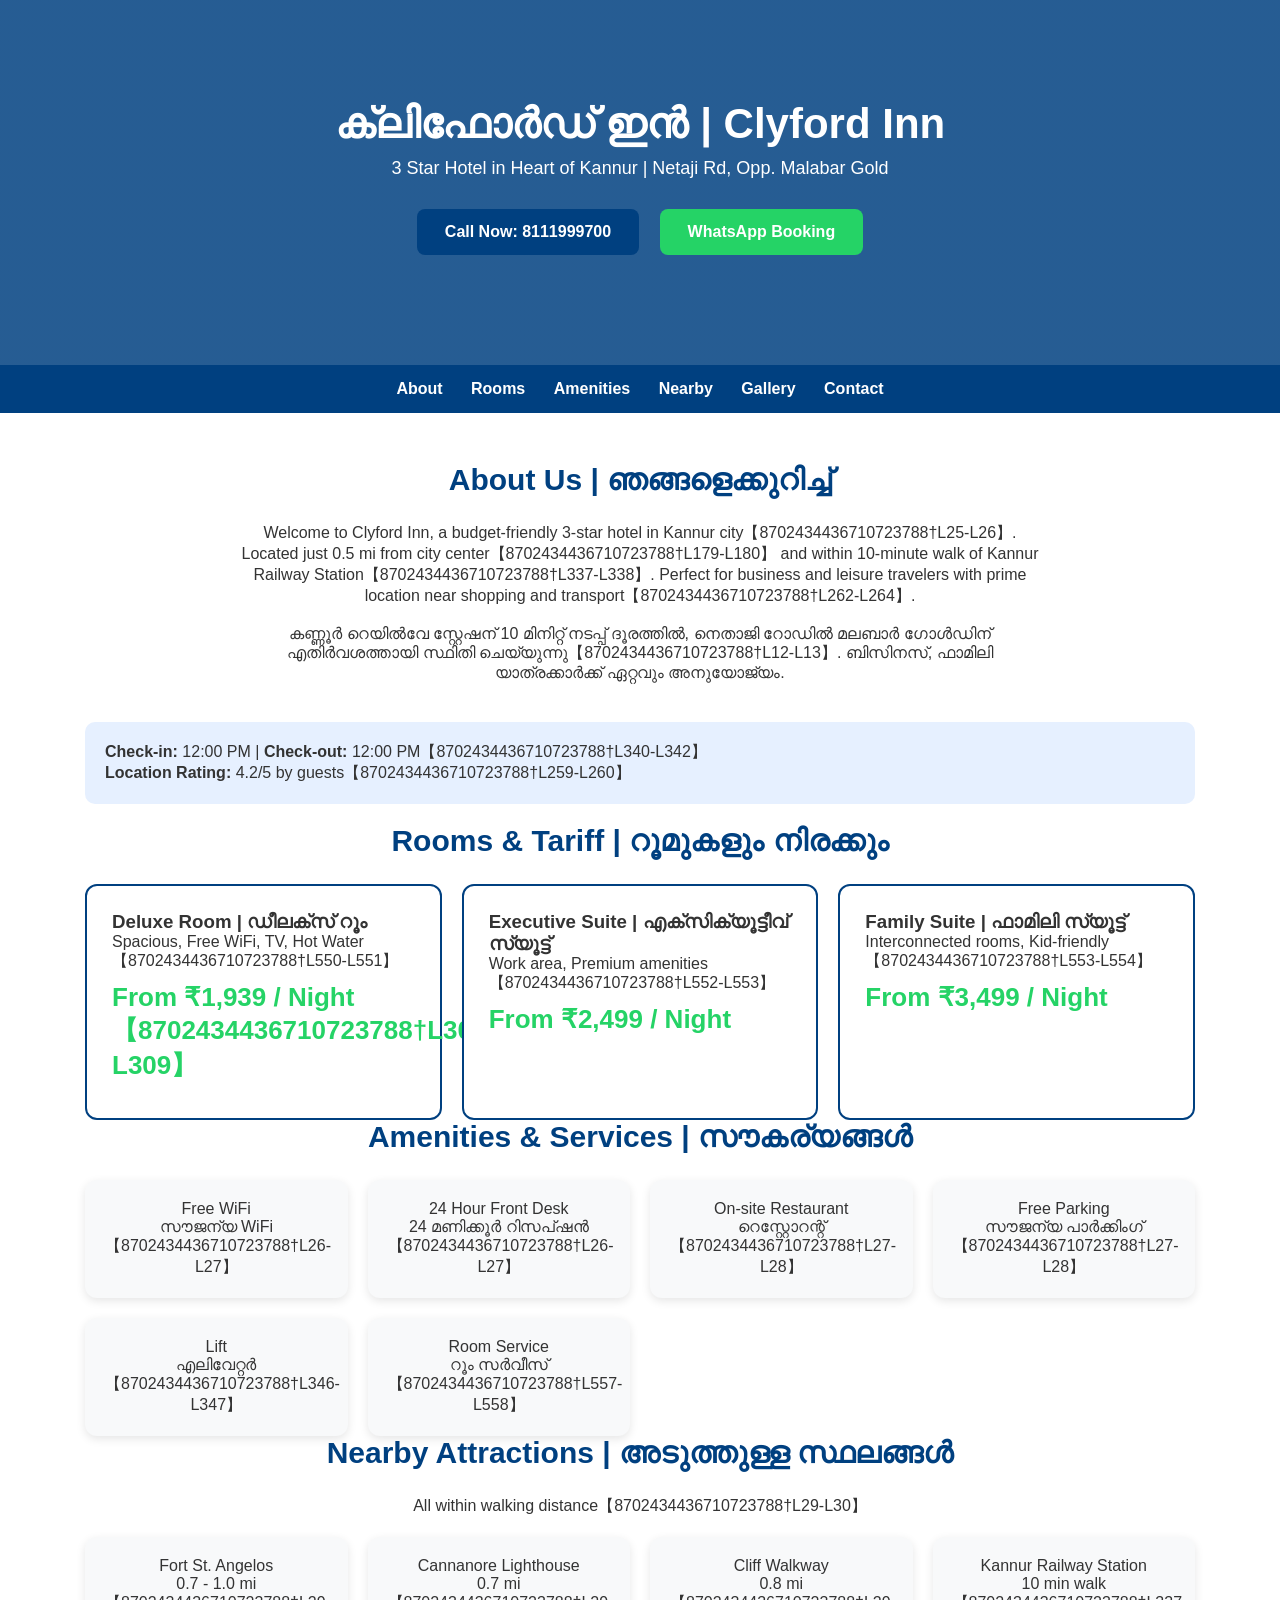
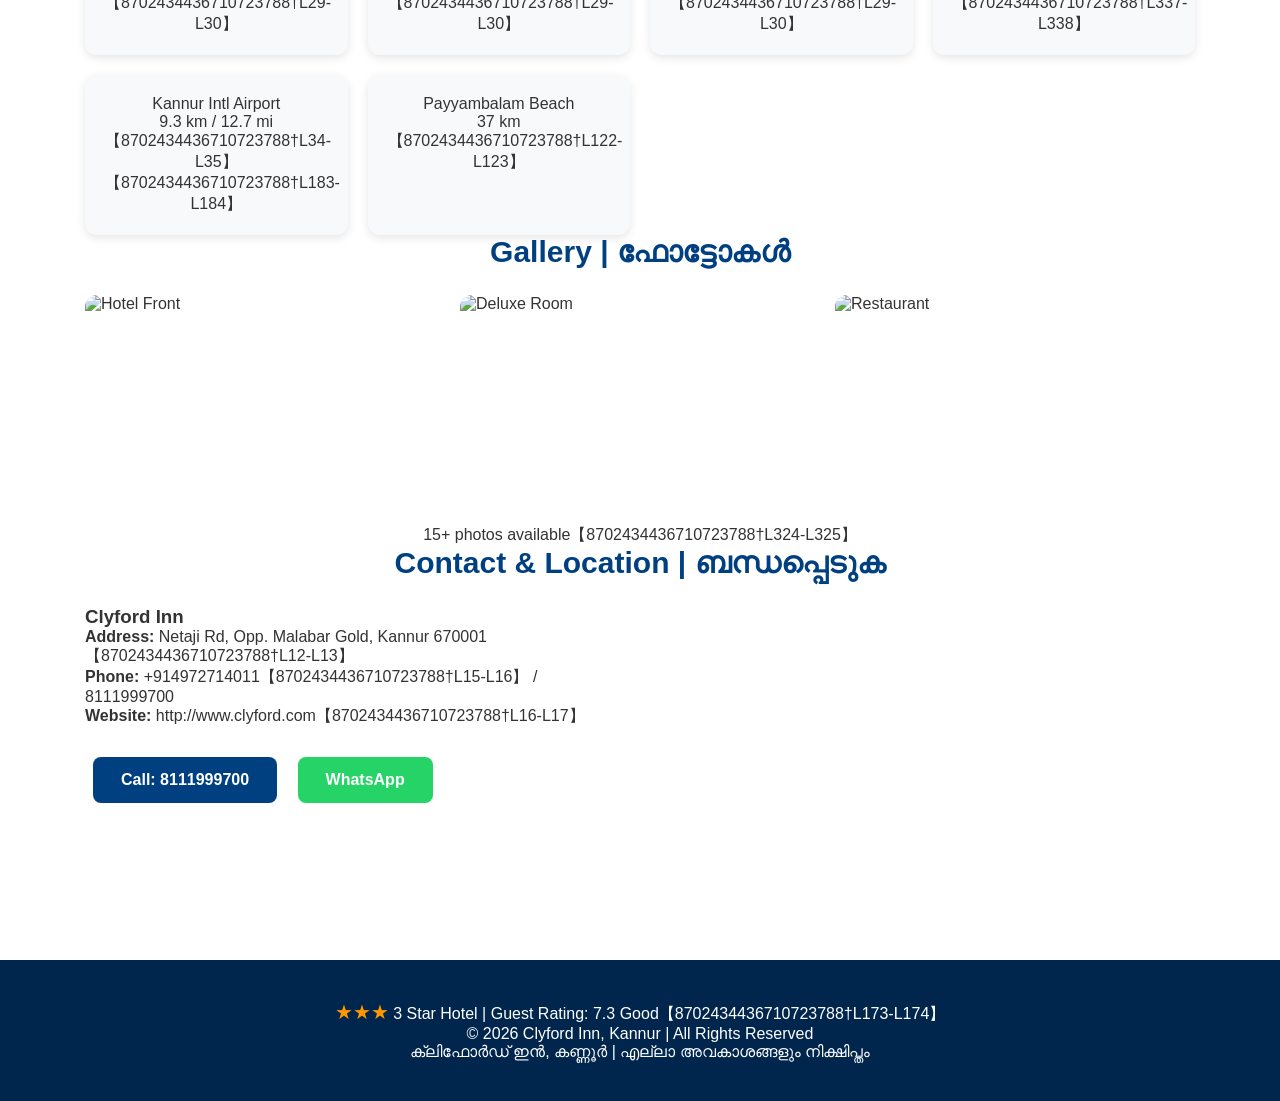
==== Index.html @ 53b177ef "Add initial HTML structure for Clyford Inn website This HTML file contains the complete structure fo" ====
<!DOCTYPE html>
<html lang="en">
<head>
  <meta charset="UTF-8">
  <meta name="viewport" content="width=device-width, initial-scale=1.0">
  <title>Clyford Inn - ക്ലിഫോർഡ് ഇൻ | Best 3 Star Hotel in Kannur</title>
  <meta name="description" content="Clyford Inn Kannur - Budget friendly 3 star hotel near Kannur Railway Station. Free WiFi, Restaurant, Free Parking. Call 8111999700">
  <style>
    * { margin: 0; padding: 0; box-sizing: border-box; }
    body { font-family: 'Segoe UI', Arial, sans-serif; background: #fff; color: #333; }
    header { background: linear-gradient(rgba(0,64,128,0.85), rgba(0,64,128,0.85)), url('https://images.unsplash.com/photo-1566073771259-6a8506099945?w=1400') center/cover; color: white; text-align: center; padding: 100px 20px; }
    header h1 { font-size: 42px; margin-bottom: 10px; }
    header p { font-size: 18px; }
    nav { background: #004080; padding: 15px; text-align: center; position: sticky; top: 0; z-index: 100; }
    nav a { color: white; text-decoration: none; margin: 0 12px; font-weight: bold; }
   .container { max-width: 1150px; margin: auto; padding: 50px 20px; }
    h2 { color: #004080; text-align: center; margin-bottom: 25px; font-size: 30px; }
   .about { text-align: center; font-size: 16px; max-width: 800px; margin: 0 auto 40px; }
   .grid { display: grid; grid-template-columns: repeat(auto-fit, minmax(250px, 1fr)); gap: 20px; }
   .card { background: #f8f9fa; padding: 20px; border-radius: 12px; box-shadow: 0 3px 10px rgba(0,0,0,0.1); text-align: center; }
   .gallery { display: grid; grid-template-columns: repeat(auto-fit, minmax(300px, 1fr)); gap: 15px; }
   .gallery img { width: 100%; border-radius: 12px; height: 220px; object-fit: cover; }
   .room { border: 2px solid #004080; border-radius: 12px; padding: 25px; background: #fff; }
   .price { font-size: 26px; color: #25D366; font-weight: bold; margin: 10px 0; }
   .btn { display: inline-block; padding: 14px 28px; margin: 10px 8px; background: #25D366; color: white; text-decoration: none; border-radius: 8px; font-weight: bold; font-size: 16px; }
   .btn.call { background: #004080; }
   .info-box { background: #e6f0ff; padding: 20px; border-radius: 10px; margin: 20px 0; }
   .map { width: 100%; height: 300px; border: 0; border-radius: 12px; }
    footer { background: #00264d; color: white; text-align: center; padding: 40px 20px; }
   .rating { color: #ff9800; font-size: 20px; }
  </style>
</head>
<body>

<header>
  <h1>ക്ലിഫോർഡ് ഇൻ | Clyford Inn</h1>
  <p>3 Star Hotel in Heart of Kannur | Netaji Rd, Opp. Malabar Gold</p>
  <div style="margin-top:20px;">
    <a href="tel:8111999700" class="btn call">Call Now: 8111999700</a>
    <a href="https://wa.me/918111999700" class="btn">WhatsApp Booking</a>
  </div>
</header>

<nav>
  <a href="#about">About</a>
  <a href="#rooms">Rooms</a>
  <a href="#amenities">Amenities</a>
  <a href="#nearby">Nearby</a>
  <a href="#gallery">Gallery</a>
  <a href="#contact">Contact</a>
</nav>

<div class="container">

  <section id="about">
    <h2>About Us | ഞങ്ങളെക്കുറിച്ച്</h2>
    <p class="about">
      Welcome to Clyford Inn, a budget-friendly 3-star hotel in Kannur city【8702434436710723788†L25-L26】.
      Located just 0.5 mi from city center【8702434436710723788†L179-L180】 and within 10-minute walk of Kannur Railway Station【8702434436710723788†L337-L338】.
      Perfect for business and leisure travelers with prime location near shopping and transport【8702434436710723788†L262-L264】.
      <br><br>
      കണ്ണൂർ റെയിൽവേ സ്റ്റേഷന് 10 മിനിറ്റ് നടപ്പ് ദൂരത്തിൽ, നെതാജി റോഡിൽ മലബാർ ഗോൾഡിന് എതിർവശത്തായി സ്ഥിതി ചെയ്യുന്നു【8702434436710723788†L12-L13】.
      ബിസിനസ്, ഫാമിലി യാത്രക്കാർക്ക് ഏറ്റവും അനുയോജ്യം.
    </p>
    <div class="info-box">
      <b>Check-in:</b> 12:00 PM | <b>Check-out:</b> 12:00 PM【8702434436710723788†L340-L342】
      <br><b>Location Rating:</b> 4.2/5 by guests【8702434436710723788†L259-L260】
    </div>
  </section>

  <section id="rooms">
    <h2>Rooms & Tariff | റൂമുകളും നിരക്കും</h2>
    <div class="grid">
      <div class="room">
        <h3>Deluxe Room | ഡീലക്സ് റൂം</h3>
        <p>Spacious, Free WiFi, TV, Hot Water【8702434436710723788†L550-L551】</p>
        <p class="price">From ₹1,939 / Night【8702434436710723788†L308-L309】</p>
      </div>
      <div class="room">
        <h3>Executive Suite | എക്സിക്യൂട്ടീവ് സ്യൂട്ട്</h3>
        <p>Work area, Premium amenities【8702434436710723788†L552-L553】</p>
        <p class="price">From ₹2,499 / Night</p>
      </div>
      <div class="room">
        <h3>Family Suite | ഫാമിലി സ്യൂട്ട്</h3>
        <p>Interconnected rooms, Kid-friendly【8702434436710723788†L553-L554】</p>
        <p class="price">From ₹3,499 / Night</p>
      </div>
    </div>
  </section>

  <section id="amenities">
    <h2>Amenities & Services | സൗകര്യങ്ങൾ</h2>
    <div class="grid">
      <div class="card">Free WiFi<br>സൗജന്യ WiFi【8702434436710723788†L26-L27】</div>
      <div class="card">24 Hour Front Desk<br>24 മണിക്കൂർ റിസപ്ഷൻ【8702434436710723788†L26-L27】</div>
      <div class="card">On-site Restaurant<br>റെസ്റ്റോറന്റ്【8702434436710723788†L27-L28】</div>
      <div class="card">Free Parking<br>സൗജന്യ പാർക്കിംഗ്【8702434436710723788†L27-L28】</div>
      <div class="card">Lift<br>എലിവേറ്റർ【8702434436710723788†L346-L347】</div>
      <div class="card">Room Service<br>റൂം സർവീസ്【8702434436710723788†L557-L558】</div>
    </div>
  </section>

  <section id="nearby">
    <h2>Nearby Attractions | അടുത്തുള്ള സ്ഥലങ്ങൾ</h2>
    <p style="text-align:center; margin-bottom:20px;">All within walking distance【8702434436710723788†L29-L30】</p>
    <div class="grid">
      <div class="card">Fort St. Angelos<br>0.7 - 1.0 mi【8702434436710723788†L29-L30】</div>
      <div class="card">Cannanore Lighthouse<br>0.7 mi【8702434436710723788†L29-L30】</div>
      <div class="card">Cliff Walkway<br>0.8 mi【8702434436710723788†L29-L30】</div>
      <div class="card">Kannur Railway Station<br>10 min walk【8702434436710723788†L337-L338】</div>
      <div class="card">Kannur Intl Airport<br>9.3 km / 12.7 mi【8702434436710723788†L34-L35】【8702434436710723788†L183-L184】</div>
      <div class="card">Payyambalam Beach<br>37 km【8702434436710723788†L122-L123】</div>
    </div>
  </section>

  <section id="gallery">
    <h2>Gallery | ഫോട്ടോകൾ</h2>
    <div class="gallery">
      <img src="https://images.unsplash.com/photo-1566073771259-6a8506099945?w=600" alt="Hotel Front">
      <img src="https://images.unsplash.com/photo-1590490360182-c33d57733427?w=600" alt="Deluxe Room">
      <img src="https://images.unsplash.com/photo-1578683010236-d716f9a3f461?w=600" alt="Restaurant">
    </div>
    <p style="text-align:center; margin-top:10px;">15+ photos available【8702434436710723788†L324-L325】</p>
  </section>

  <section id="contact">
    <h2>Contact & Location | ബന്ധപ്പെടുക</h2>
    <div class="grid">
      <div>
        <h3>Clyford Inn</h3>
        <p><b>Address:</b> Netaji Rd, Opp. Malabar Gold, Kannur 670001【8702434436710723788†L12-L13】</p>
        <p><b>Phone:</b> +914972714011【8702434436710723788†L15-L16】 / 8111999700</p>
        <p><b>Website:</b> http://www.clyford.com【8702434436710723788†L16-L17】</p>
        <div style="margin-top:20px;">
          <a href="tel:8111999700" class="btn call">Call: 8111999700</a>
          <a href="https://wa.me/918111999700" class="btn">WhatsApp</a>
        </div>
      </div>
      <div>
        <iframe class="map" src="https://www.google.com/maps?q=11.868027,75.365424&z=15&output=embed"></iframe>
      </div>
    </div>
  </section>

</div>

<footer>
  <p><span class="rating">★★★</span> 3 Star Hotel | Guest Rating: 7.3 Good【8702434436710723788†L173-L174】</p>
  <p>© 2026 Clyford Inn, Kannur | All Rights Reserved</p>
  <p>ക്ലിഫോർഡ് ഇൻ, കണ്ണൂർ | എല്ലാ അവകാശങ്ങളും നിക്ഷിപ്തം</p>
</footer>

</body>
          </html>
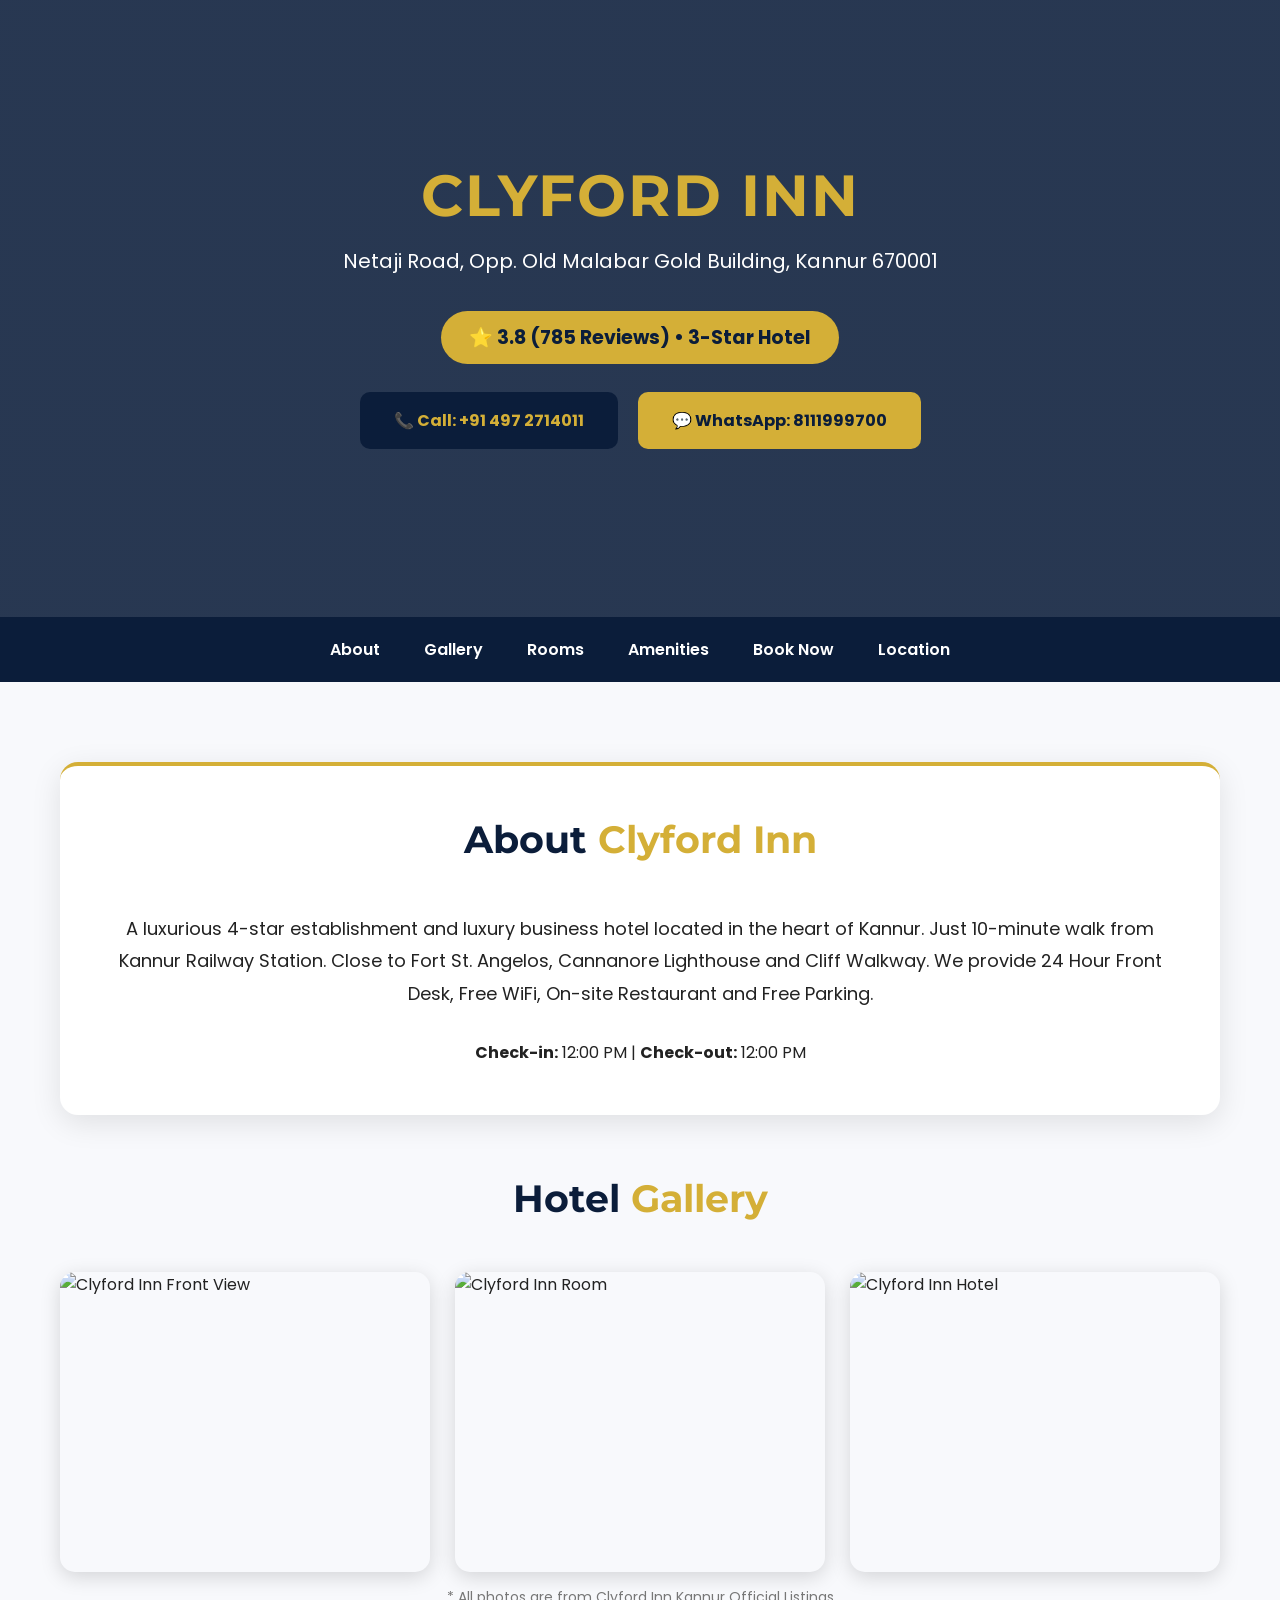
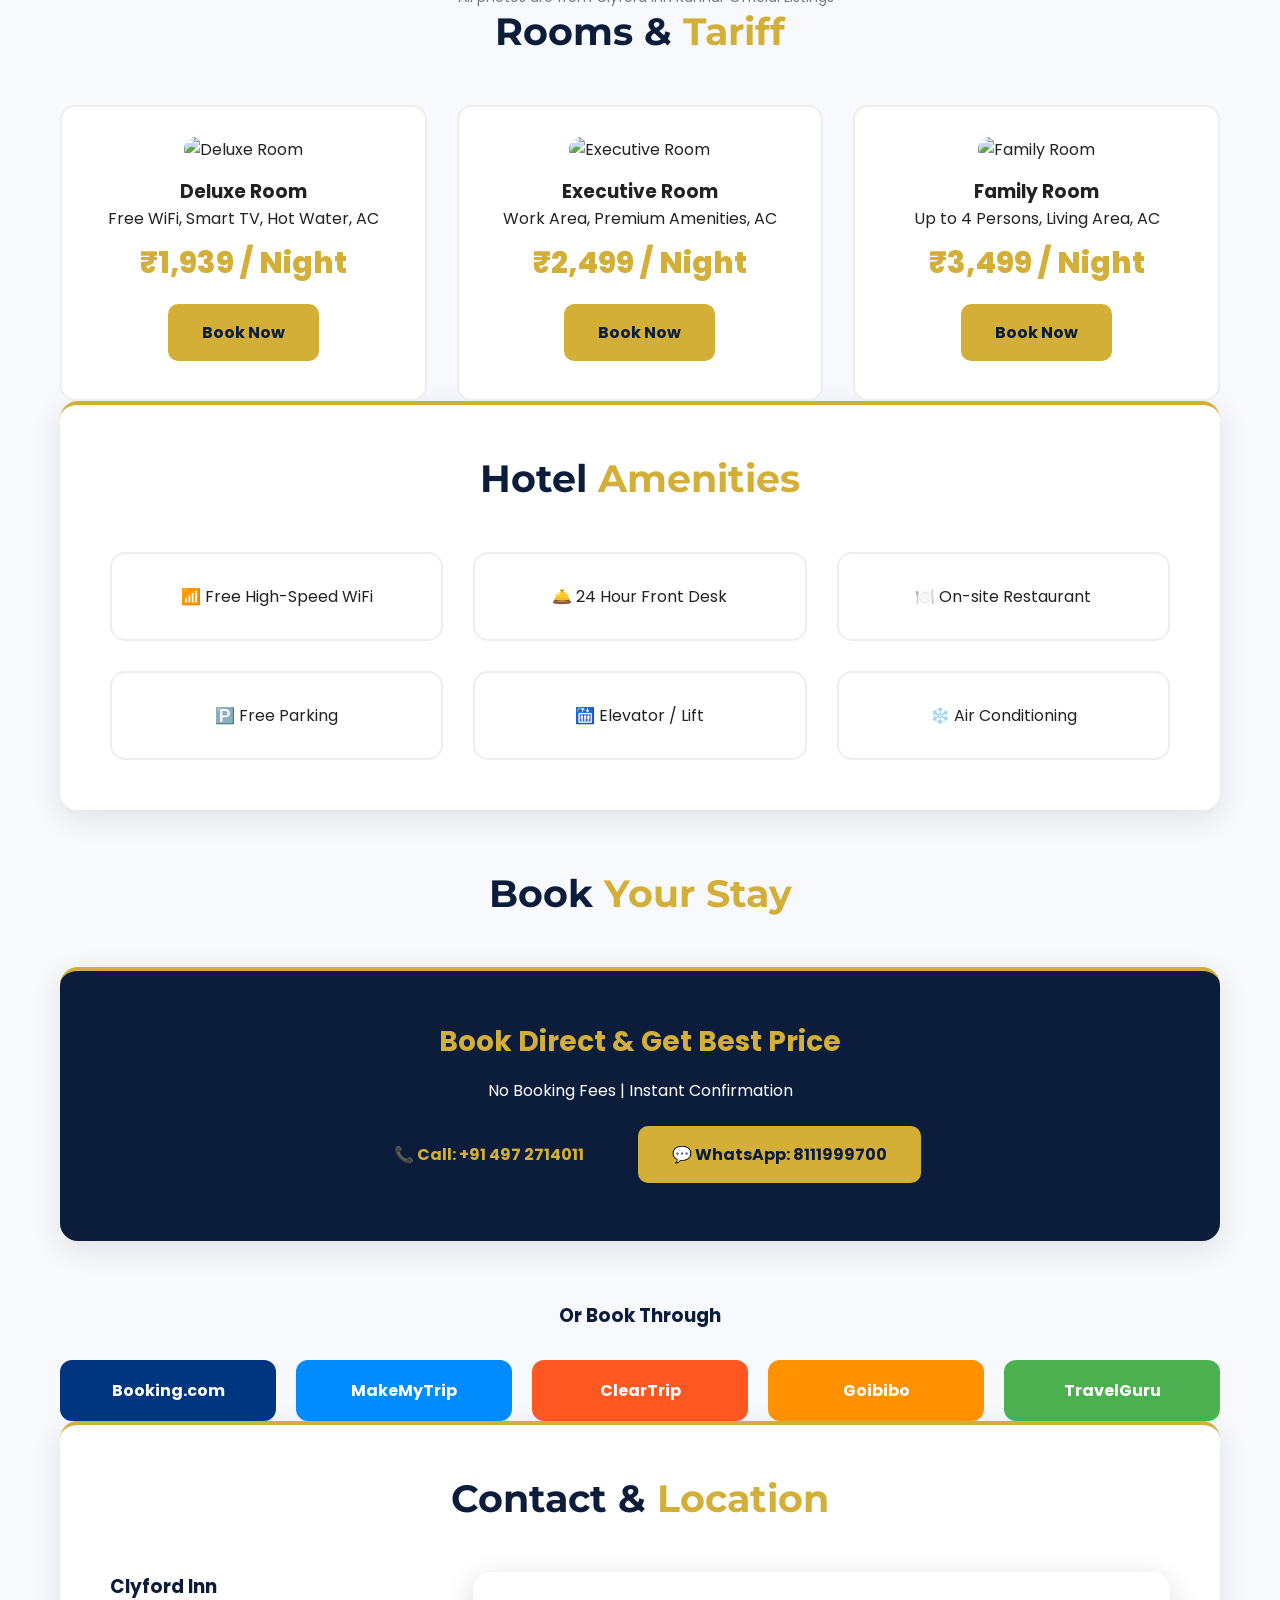
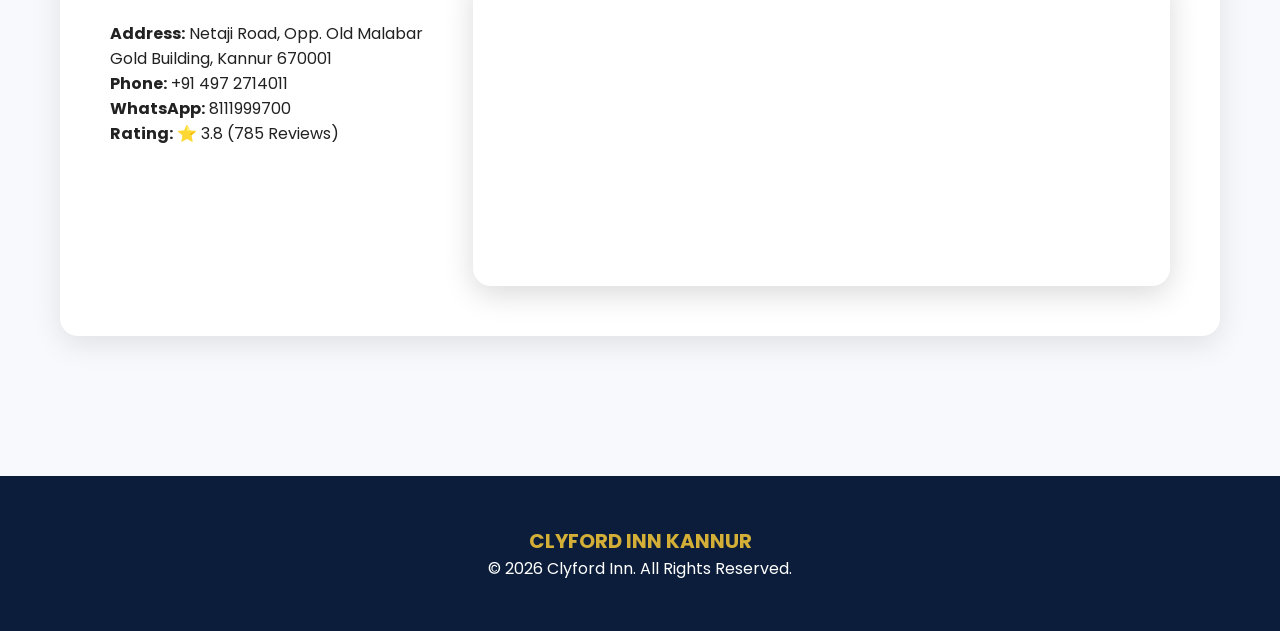
==== commit cb7ea462: "Add initial HTML structure for Clyford Inn website" ====
--- a/Index.html
+++ b/Index.html
@@ -3,142 +3,173 @@
 <head>
   <meta charset="UTF-8">
   <meta name="viewport" content="width=device-width, initial-scale=1.0">
-  <title>Clyford Inn - ക്ലിഫോർഡ് ഇൻ | Best 3 Star Hotel in Kannur</title>
-  <meta name="description" content="Clyford Inn Kannur - Budget friendly 3 star hotel near Kannur Railway Station. Free WiFi, Restaurant, Free Parking. Call 8111999700">
+  <title>Clyford Inn Kannur - 3.8⭐ 3 Star Hotel | Official Website</title>
+  <link href="https://fonts.googleapis.com/css2?family=Montserrat:wght@800&family=Poppins:wght@400;600;700&display=swap" rel="stylesheet">
   <style>
+    :root {
+      --navy: #0B1D3A;
+      --gold: #D4AF37;
+      --bg: #F8F9FC;
+    }
     * { margin: 0; padding: 0; box-sizing: border-box; }
-    body { font-family: 'Segoe UI', Arial, sans-serif; background: #fff; color: #333; }
-    header { background: linear-gradient(rgba(0,64,128,0.85), rgba(0,64,128,0.85)), url('https://images.unsplash.com/photo-1566073771259-6a8506099945?w=1400') center/cover; color: white; text-align: center; padding: 100px 20px; }
-    header h1 { font-size: 42px; margin-bottom: 10px; }
-    header p { font-size: 18px; }
-    nav { background: #004080; padding: 15px; text-align: center; position: sticky; top: 0; z-index: 100; }
-    nav a { color: white; text-decoration: none; margin: 0 12px; font-weight: bold; }
-   .container { max-width: 1150px; margin: auto; padding: 50px 20px; }
-    h2 { color: #004080; text-align: center; margin-bottom: 25px; font-size: 30px; }
-   .about { text-align: center; font-size: 16px; max-width: 800px; margin: 0 auto 40px; }
-   .grid { display: grid; grid-template-columns: repeat(auto-fit, minmax(250px, 1fr)); gap: 20px; }
-   .card { background: #f8f9fa; padding: 20px; border-radius: 12px; box-shadow: 0 3px 10px rgba(0,0,0,0.1); text-align: center; }
-   .gallery { display: grid; grid-template-columns: repeat(auto-fit, minmax(300px, 1fr)); gap: 15px; }
-   .gallery img { width: 100%; border-radius: 12px; height: 220px; object-fit: cover; }
-   .room { border: 2px solid #004080; border-radius: 12px; padding: 25px; background: #fff; }
-   .price { font-size: 26px; color: #25D366; font-weight: bold; margin: 10px 0; }
-   .btn { display: inline-block; padding: 14px 28px; margin: 10px 8px; background: #25D366; color: white; text-decoration: none; border-radius: 8px; font-weight: bold; font-size: 16px; }
-   .btn.call { background: #004080; }
-   .info-box { background: #e6f0ff; padding: 20px; border-radius: 10px; margin: 20px 0; }
-   .map { width: 100%; height: 300px; border: 0; border-radius: 12px; }
-    footer { background: #00264d; color: white; text-align: center; padding: 40px 20px; }
-   .rating { color: #ff9800; font-size: 20px; }
+    body { font-family: 'Poppins', sans-serif; background: var(--bg); color: #222; }
+
+    header {
+      background: linear-gradient(rgba(11,29,58,0.88), rgba(11,29,58,0.88)), url('https://r1imghtlak.mmtcdn.com/c4d95e38115c11e8baf40a9df65c8753.jpg') center/cover;
+      color: white; text-align: center; padding: 160px 20px;
+    }
+    header h1 { font-family: 'Montserrat', sans-serif; font-size: 58px; color: var(--gold); letter-spacing: 2px; }
+    .address { font-size: 20px; margin: 15px 0; }
+   .rating-badge { background: var(--gold); color: var(--navy); display: inline-block; padding: 12px 28px; border-radius: 50px; font-weight: 700; font-size: 19px; margin: 20px 0; }
+
+    nav { background: var(--navy); padding: 20px; text-align: center; position: sticky; top: 0; z-index: 100; }
+    nav a { color: white; text-decoration: none; margin: 0 20px; font-weight: 600; font-size: 16px; }
+    nav a:hover { color: var(--gold); }
+
+   .container { max-width: 1200px; margin: auto; padding: 80px 20px; }
+    h2 { font-family: 'Montserrat', sans-serif; color: var(--navy); text-align: center; margin-bottom: 50px; font-size: 38px; }
+    h2 span { color: var(--gold); }
+
+   .section { background: white; padding: 50px; border-radius: 18px; box-shadow: 0 8px 30px rgba(0,0,0,0.1); margin-bottom: 60px; border-top: 4px solid var(--gold); }
+
+   .gallery { display: grid; grid-template-columns: repeat(auto-fit, minmax(340px, 1fr)); gap: 25px; }
+   .gallery img { width: 100%; height: 300px; object-fit: cover; border-radius: 15px; box-shadow: 0 5px 20px rgba(0,0,0,0.15); }
+   .photo-note { text-align: center; font-size: 14px; color: #777; margin-top: 15px; }
+
+   .grid-3 { display: grid; grid-template-columns: repeat(auto-fit, minmax(300px, 1fr)); gap: 30px; }
+   .card { background: white; padding: 30px; border-radius: 15px; border: 2px solid #EEE; text-align: center; }
+
+   .room-card img { width: 100%; height: 230px; object-fit: cover; border-radius: 12px; margin-bottom: 15px; }
+   .price { font-size: 30px; color: var(--gold); font-weight: 800; margin: 10px 0; }
+
+   .btn { display: inline-block; padding: 16px 34px; margin: 8px; background: var(--gold); color: var(--navy); text-decoration: none; border-radius: 10px; font-weight: 700; font-size: 16px; }
+   .btn.call { background: var(--navy); color: var(--gold); }
+
+   .booking-grid { display: grid; grid-template-columns: repeat(auto-fit, minmax(200px, 1fr)); gap: 20px; }
+   .book-btn { padding: 18px; border-radius: 12px; text-align: center; font-weight: 700; color: white; text-decoration: none; }
+
+   .map-container { position: relative; padding-bottom: 45%; height: 0; overflow: hidden; border-radius: 18px; box-shadow: 0 8px 30px rgba(0,0,0,0.15); }
+   .map-container iframe { position: absolute; top: 0; left: 0; width: 100%; height: 100%; border: 0; }
+
+    footer { background: var(--navy); color: white; text-align: center; padding: 50px 20px; }
   </style>
 </head>
 <body>
 
 <header>
-  <h1>ക്ലിഫോർഡ് ഇൻ | Clyford Inn</h1>
-  <p>3 Star Hotel in Heart of Kannur | Netaji Rd, Opp. Malabar Gold</p>
-  <div style="margin-top:20px;">
-    <a href="tel:8111999700" class="btn call">Call Now: 8111999700</a>
-    <a href="https://wa.me/918111999700" class="btn">WhatsApp Booking</a>
-  </div>
+  <h1>CLYFORD INN</h1>
+  <p class="address">Netaji Road, Opp. Old Malabar Gold Building, Kannur 670001</p>
+  <div class="rating-badge">⭐ 3.8 (785 Reviews) • 3-Star Hotel</div><br>
+  <a href="tel:4972714011" class="btn call">📞 Call: +91 497 2714011</a>
+  <a href="https://wa.me/918111999700" class="btn">💬 WhatsApp: 8111999700</a>
 </header>
 
 <nav>
   <a href="#about">About</a>
+  <a href="#gallery">Gallery</a>
   <a href="#rooms">Rooms</a>
   <a href="#amenities">Amenities</a>
-  <a href="#nearby">Nearby</a>
-  <a href="#gallery">Gallery</a>
-  <a href="#contact">Contact</a>
+  <a href="#book">Book Now</a>
+  <a href="#contact">Location</a>
 </nav>
 
 <div class="container">
 
-  <section id="about">
-    <h2>About Us | ഞങ്ങളെക്കുറിച്ച്</h2>
-    <p class="about">
-      Welcome to Clyford Inn, a budget-friendly 3-star hotel in Kannur city【8702434436710723788†L25-L26】.
-      Located just 0.5 mi from city center【8702434436710723788†L179-L180】 and within 10-minute walk of Kannur Railway Station【8702434436710723788†L337-L338】.
-      Perfect for business and leisure travelers with prime location near shopping and transport【8702434436710723788†L262-L264】.
-      <br><br>
-      കണ്ണൂർ റെയിൽവേ സ്റ്റേഷന് 10 മിനിറ്റ് നടപ്പ് ദൂരത്തിൽ, നെതാജി റോഡിൽ മലബാർ ഗോൾഡിന് എതിർവശത്തായി സ്ഥിതി ചെയ്യുന്നു【8702434436710723788†L12-L13】.
-      ബിസിനസ്, ഫാമിലി യാത്രക്കാർക്ക് ഏറ്റവും അനുയോജ്യം.
+  <section id="about" class="section">
+    <h2>About <span>Clyford Inn</span></h2>
+    <p style="text-align:center; font-size:18px; line-height:1.8;">
+      A luxurious 4-star establishment and luxury business hotel located in the heart of Kannur.
+      Just 10-minute walk from Kannur Railway Station.
+      Close to Fort St. Angelos, Cannanore Lighthouse and Cliff Walkway.
+      We provide 24 Hour Front Desk, Free WiFi, On-site Restaurant and Free Parking.
     </p>
-    <div class="info-box">
-      <b>Check-in:</b> 12:00 PM | <b>Check-out:</b> 12:00 PM【8702434436710723788†L340-L342】
-      <br><b>Location Rating:</b> 4.2/5 by guests【8702434436710723788†L259-L260】
+    <div style="margin-top:30px; text-align:center;">
+      <p><b>Check-in:</b> 12:00 PM | <b>Check-out:</b> 12:00 PM</p>
     </div>
   </section>
 
+  <section id="gallery">
+    <h2>Hotel <span>Gallery</span></h2>
+    <div class="gallery">
+      <img src="https://r1imghtlak.mmtcdn.com/c4d95e38115c11e8baf40a9df65c8753.jpg" alt="Clyford Inn Front View">
+      <img src="https://r1imghtlak.mmtcdn.com/bbb82b8aa5fe11e9aba90242ac110003.jpg" alt="Clyford Inn Room">
+      <img src="https://r2imghtlak.mmtcdn.com/r2-mmt-htl-image/flyfish/raw/NH26192325569650/QS1042/QS1042-Q1/1716440536246.jpeg" alt="Clyford Inn Hotel">
+    </div>
+    <p class="photo-note">* All photos are from Clyford Inn Kannur Official Listings</p>
+  </section>
+
   <section id="rooms">
-    <h2>Rooms & Tariff | റൂമുകളും നിരക്കും</h2>
-    <div class="grid">
-      <div class="room">
-        <h3>Deluxe Room | ഡീലക്സ് റൂം</h3>
-        <p>Spacious, Free WiFi, TV, Hot Water【8702434436710723788†L550-L551】</p>
-        <p class="price">From ₹1,939 / Night【8702434436710723788†L308-L309】</p>
+    <h2>Rooms & <span>Tariff</span></h2>
+    <div class="grid-3">
+      <div class="card room-card">
+        <img src="https://r1imghtlak.mmtcdn.com/bbb82b8aa5fe11e9aba90242ac110003.jpg" alt="Deluxe Room">
+        <h3>Deluxe Room</h3>
+        <p>Free WiFi, Smart TV, Hot Water, AC</p>
+        <p class="price">₹1,939 / Night</p>
+        <a href="tel:4972714011" class="btn">Book Now</a>
       </div>
-      <div class="room">
-        <h3>Executive Suite | എക്സിക്യൂട്ടീവ് സ്യൂട്ട്</h3>
-        <p>Work area, Premium amenities【8702434436710723788†L552-L553】</p>
-        <p class="price">From ₹2,499 / Night</p>
+      <div class="card room-card">
+        <img src="https://r2imghtlak.mmtcdn.com/r2-mmt-htl-image/flyfish/raw/NH26192325569650/QS1042/QS1042-Q1/1716440536246.jpeg" alt="Executive Room">
+        <h3>Executive Room</h3>
+        <p>Work Area, Premium Amenities, AC</p>
+        <p class="price">₹2,499 / Night</p>
+        <a href="tel:4972714011" class="btn">Book Now</a>
       </div>
-      <div class="room">
-        <h3>Family Suite | ഫാമിലി സ്യൂട്ട്</h3>
-        <p>Interconnected rooms, Kid-friendly【8702434436710723788†L553-L554】</p>
-        <p class="price">From ₹3,499 / Night</p>
+      <div class="card room-card">
+        <img src="https://r1imghtlak.mmtcdn.com/c4d95e38115c11e8baf40a9df65c8753.jpg" alt="Family Room">
+        <h3>Family Room</h3>
+        <p>Up to 4 Persons, Living Area, AC</p>
+        <p class="price">₹3,499 / Night</p>
+        <a href="tel:4972714011" class="btn">Book Now</a>
       </div>
     </div>
   </section>
 
-  <section id="amenities">
-    <h2>Amenities & Services | സൗകര്യങ്ങൾ</h2>
-    <div class="grid">
-      <div class="card">Free WiFi<br>സൗജന്യ WiFi【8702434436710723788†L26-L27】</div>
-      <div class="card">24 Hour Front Desk<br>24 മണിക്കൂർ റിസപ്ഷൻ【8702434436710723788†L26-L27】</div>
-      <div class="card">On-site Restaurant<br>റെസ്റ്റോറന്റ്【8702434436710723788†L27-L28】</div>
-      <div class="card">Free Parking<br>സൗജന്യ പാർക്കിംഗ്【8702434436710723788†L27-L28】</div>
-      <div class="card">Lift<br>എലിവേറ്റർ【8702434436710723788†L346-L347】</div>
-      <div class="card">Room Service<br>റൂം സർവീസ്【8702434436710723788†L557-L558】</div>
+  <section id="amenities" class="section">
+    <h2>Hotel <span>Amenities</span></h2>
+    <div class="grid-3">
+      <div class="card">📶 Free High-Speed WiFi</div>
+      <div class="card">🛎️ 24 Hour Front Desk</div>
+      <div class="card">🍽️ On-site Restaurant</div>
+      <div class="card">🅿️ Free Parking</div>
+      <div class="card">🛗 Elevator / Lift</div>
+      <div class="card">❄️ Air Conditioning</div>
     </div>
   </section>
 
-  <section id="nearby">
-    <h2>Nearby Attractions | അടുത്തുള്ള സ്ഥലങ്ങൾ</h2>
-    <p style="text-align:center; margin-bottom:20px;">All within walking distance【8702434436710723788†L29-L30】</p>
-    <div class="grid">
-      <div class="card">Fort St. Angelos<br>0.7 - 1.0 mi【8702434436710723788†L29-L30】</div>
-      <div class="card">Cannanore Lighthouse<br>0.7 mi【8702434436710723788†L29-L30】</div>
-      <div class="card">Cliff Walkway<br>0.8 mi【8702434436710723788†L29-L30】</div>
-      <div class="card">Kannur Railway Station<br>10 min walk【8702434436710723788†L337-L338】</div>
-      <div class="card">Kannur Intl Airport<br>9.3 km / 12.7 mi【8702434436710723788†L34-L35】【8702434436710723788†L183-L184】</div>
-      <div class="card">Payyambalam Beach<br>37 km【8702434436710723788†L122-L123】</div>
+  <section id="book">
+    <h2>Book <span>Your Stay</span></h2>
+    <div class="section" style="background:var(--navy); color:white; text-align:center;">
+      <h3 style="color:var(--gold); font-size:28px;">Book Direct & Get Best Price</h3>
+      <p style="margin:15px 0;">No Booking Fees | Instant Confirmation</p>
+      <a href="tel:4972714011" class="btn call">📞 Call: +91 497 2714011</a>
+      <a href="https://wa.me/918111999700" class="btn">💬 WhatsApp: 8111999700</a>
+    </div>
+
+    <h3 style="text-align:center; margin: 50px 0 30px 0; color:var(--navy);">Or Book Through</h3>
+    <div class="booking-grid">
+      <a href="https://www.booking.com/hotel/in/clyford-inn-kannur.html" target="_blank" class="book-btn" style="background:#003580;">Booking.com</a>
+      <a href="https://www.makemytrip.com/hotels/clyford_inn-details-kannur.html" target="_blank" class="book-btn" style="background:#008CFF;">MakeMyTrip</a>
+      <a href="https://www.cleartrip.com/hotels/kannur/clyford-inn" target="_blank" class="book-btn" style="background:#FF5722;">ClearTrip</a>
+      <a href="https://www.goibibo.com/hotels/clyford-inn-hotel-in-kannur-1388907/" target="_blank" class="book-btn" style="background:#FF9000;">Goibibo</a>
+      <a href="https://www.travelguru.com/hotels/kannur/clyford-inn" target="_blank" class="book-btn" style="background:#4CAF50;">TravelGuru</a>
     </div>
   </section>
 
-  <section id="gallery">
-    <h2>Gallery | ഫോട്ടോകൾ</h2>
-    <div class="gallery">
-      <img src="https://images.unsplash.com/photo-1566073771259-6a8506099945?w=600" alt="Hotel Front">
-      <img src="https://images.unsplash.com/photo-1590490360182-c33d57733427?w=600" alt="Deluxe Room">
-      <img src="https://images.unsplash.com/photo-1578683010236-d716f9a3f461?w=600" alt="Restaurant">
-    </div>
-    <p style="text-align:center; margin-top:10px;">15+ photos available【8702434436710723788†L324-L325】</p>
-  </section>
-
-  <section id="contact">
-    <h2>Contact & Location | ബന്ധപ്പെടുക</h2>
-    <div class="grid">
+  <section id="contact" class="section">
+    <h2>Contact & <span>Location</span></h2>
+    <div class="grid-3">
       <div>
-        <h3>Clyford Inn</h3>
-        <p><b>Address:</b> Netaji Rd, Opp. Malabar Gold, Kannur 670001【8702434436710723788†L12-L13】</p>
-        <p><b>Phone:</b> +914972714011【8702434436710723788†L15-L16】 / 8111999700</p>
-        <p><b>Website:</b> http://www.clyford.com【8702434436710723788†L16-L17】</p>
-        <div style="margin-top:20px;">
-          <a href="tel:8111999700" class="btn call">Call: 8111999700</a>
-          <a href="https://wa.me/918111999700" class="btn">WhatsApp</a>
+        <h3 style="color:var(--navy); margin-bottom:20px;">Clyford Inn</h3>
+        <p><b>Address:</b> Netaji Road, Opp. Old Malabar Gold Building, Kannur 670001</p>
+        <p><b>Phone:</b> +91 497 2714011</p>
+        <p><b>WhatsApp:</b> 8111999700</p>
+        <p><b>Rating:</b> ⭐ 3.8 (785 Reviews)</p>
+      </div>
+      <div style="grid-column: span 2;">
+        <div class="map-container">
+          <iframe src="https://www.google.com/maps?q=Clyford+Inn+Netaji+Road+Kannur&z=16&output=embed"></iframe>
         </div>
-      </div>
-      <div>
-        <iframe class="map" src="https://www.google.com/maps?q=11.868027,75.365424&z=15&output=embed"></iframe>
       </div>
     </div>
   </section>
@@ -146,10 +177,9 @@
 </div>
 
 <footer>
-  <p><span class="rating">★★★</span> 3 Star Hotel | Guest Rating: 7.3 Good【8702434436710723788†L173-L174】</p>
-  <p>© 2026 Clyford Inn, Kannur | All Rights Reserved</p>
-  <p>ക്ലിഫോർഡ് ഇൻ, കണ്ണൂർ | എല്ലാ അവകാശങ്ങളും നിക്ഷിപ്തം</p>
+  <p style="color:var(--gold); font-size:20px; font-weight:700;">CLYFORD INN KANNUR</p>
+  <p>© 2026 Clyford Inn. All Rights Reserved.</p>
 </footer>
 
 </body>
-          </html>
+</html>
